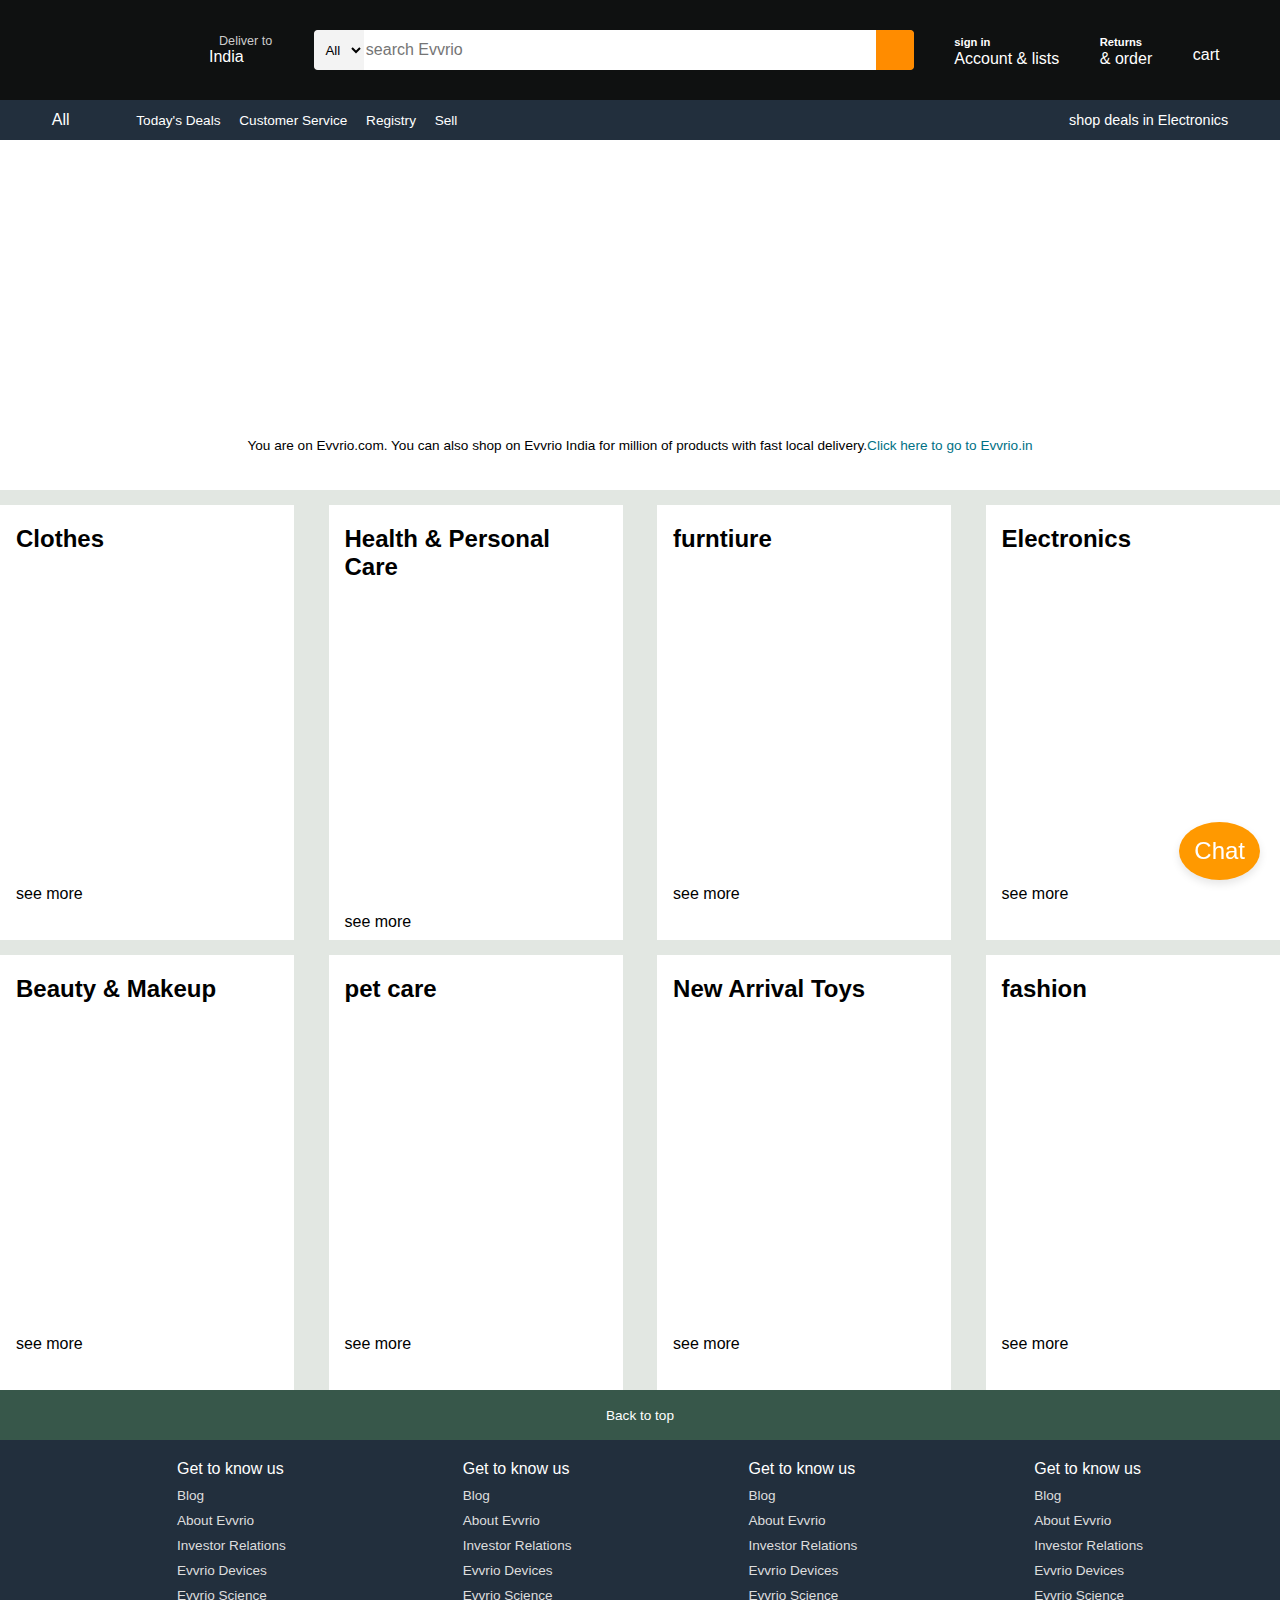
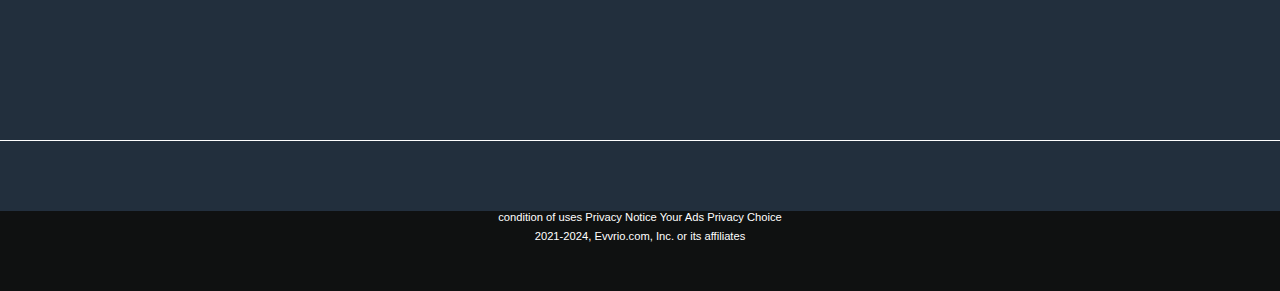
==== index.html @ a10519d7 "Add files via upload" ====
<!DOCTYPE html>
<html lang="en">
<head>
    <meta charset="UTF-8">
    <meta name="viewport" content="width=device-width, initial-scale=1.0">
   
    <link rel="icon" type="image/png" style="border-radius: 10px;" href="icon.png">
    <link rel="stylesheet"  href="https://cdnjs.cloudflare.com/ajax/libs/font-awesome/6.5.2/css/all.min.css" integrity="sha512-SnH5WK+bZxgPHs44uWIX+LLJAJ9/2PkPKZ5QiAj6Ta86w+fsb2TkcmfRyVX3pBnMFcV7oQPJkl9QevSCWr3W6A==" crossorigin="anonymous" referrerpolicy="no-referrer" /> 
   <link rel="stylesheet" href="style.css">
   <title>Evvrio</title>
</head>

<body>
    <header>
        <div class="navbar">
            <div class="nav-logo border">
                <div class="logo"><a href="index.html"></a></div>
                </div>
                <div class="nav-address border ">
                    <a href="location.html"><p class="add-first">Deliver to</p><a href="location.html"></a>
                    <div class="add-icon">
                        <a href="location.html"><i class="fa-solid fa-location-dot"></i></a>
                        <a href="location.html"><p class="add-second">India</p></a>
                    </div>
                  </div>
  <div class="nav-search">
    <select class="search-select">
    <option>All</option>
    <option>Toys</option>
    <option><a href="mobile.html">Mobile</a></option>
    <option>Beauty</option>
    <option>Car/Moterbike</option>
    <option>Electronics</option>
    <option><a href="clothes.html">Clothes</a></option>
    

 </select>
 <input placeholder="search Evvrio" class="search-input">
 <div class="search-icon">
    <i class="fa-solid fa-magnifying-glass"></i>
 </div>
  </div>
        
        <div class="nav-signin">
            <p><span><a href="sign.html">sign in</a></span></p>
            <p class="nav-second"><a href="sign.html">Account & lists</a></p>
        </div>
        <div class="nav-return">
            <p><span> Returns</span></p>
            <p class="nav-second"> & order</p>
        </div>
        <div class="new-cart" a href="cart.html">
            <a href="cart.html"><i class="fa-solid fa-cart-shopping"></i>
             cart</a>
        </div>
        </div>
        <div class="panel">
        <div class="panel-all">
        <i class="fa-solid fa-bars"></i>
        All
    </div>
    <div class="panel-ops">
        <p><a href="index.html">Today's Deals</a></p>
        <p><a href="service.html">Customer Service</a></p>
        <p><a href="#">Registry</a></p>
        <p><a href="sell.html">Sell</a></p>
    </div>
    <div class="panel-deals">
        shop deals in Electronics
    </div>
</div>
    </header> 
    <div id="chatbot">
        <button id="chatbot-button" class="chatbot-button">
            <i class="fa-solid fa-comments"></i> Chat
        </button>
        <div id="chatbot-widget" class="chatbot-widget">
            <div class="chatbot-header">
                <h3>Chat with us</h3>
                <button id="close-chatbot" class="close-chatbot">&times;</button>
            </div>
            <div class="chatbot-messages">
                <!-- Chat messages will appear here -->
            </div>
            <div class="chatbot-input">
                <input type="text" id="chatbot-input-field" placeholder="Type a message...">
                <button id="send-chatbot-message" class="send-chatbot-message">
                    <i class="fa-solid fa-paper-plane"></i>
                </button>
            </div>
        </div>
    </div>
    <div class="hero-section">
        <div class="hero-msg">
            <p> You are on Evvrio.com. You can also shop on Evvrio India for million of products with fast local delivery.<a>Click here to go to Evvrio.in </a></p>                
        </div>
    </div>
    <div class="shop-section">
        <div class="box1 box">
            <div class="box-content">
            <h2>Clothes</h2>
            <div class="box-img" style="background-image: url('box1_image.jpg');"></div>
            <p><a href="clothes.html">see more</a> </p>
            </div>
        </div>
        <div class="box2 box"><div class="box-content">
            <h2>Health & Personal Care</h2>
            <div class="box-img" style="background-image: url('box2_image.jpg');"></div>
                <p><a href="healthcare.html">see more</a> </p>
            </div></div>
        <div class="box3 box"><div class="box-content">
            <h2>furntiure</h2>
            <div class="box-img" style="background-image: url('box3_image.jpg');"></div>
            <p><a href="furniture.html">see more</a> </p>
            </div></div>
        <div class="box4 box"><div class="box-content">
            <h2>Electronics</h2>
            <div class="box-img" style="background-image: url('box4_image.jpg');"></div>
            <p><a href="mobile.html">see more</a> </p>
            </div>
        </div>
        <div class="box1 box">
            <div class="box-content">
            <h2>Beauty & Makeup</h2>
            <div class="box-img" style="background-image: url('box5_image.jpg');"></div>
            <p><a href="beauty.html">see more</a> </p>
        </div>
        </div>
        <div class="box2 box"><div class="box-content">
            <h2> pet care</h2>
            <div class="box-img" style="background-image: url('box6_image.jpg');"></div>
            <p><a href="pet care.html">see more</a> </p>
            </div></div>
        <div class="box3 box"><div class="box-content">
            <h2>New Arrival Toys</h2>
            <div class="box-img" style="background-image: url('box7_image.jpg');"></div>
            <p><a href="toy.html">see more</a> </p>
            </div></div>
        <div class="box4 box"><div class="box-content">
            <h2>fashion </h2>
            <div class="box-img" style="background-image: url('box8_image.jpg');"></div>
            <p><a href="fashion.html">see more</a> </p>
            </div>
        </div>
    </div>
    <footer> 
        <div class="foot-panel1">
        Back to top
    </div>
    <div class="foot-panel2">
        <ul>
            <p>Get to know us</p>
    <a> Blog </a>
    <a>About Evvrio </a>
    <a> Investor Relations </a>
    <a> Evvrio Devices </a>
    <a>  Evvrio Science  </a>
        </ul>
        <ul>
            <p>Get to know us</p>
    <a> Blog </a>
    <a>About Evvrio </a>
    <a> Investor Relations </a>
    <a> Evvrio Devices </a>
    <a>  Evvrio Science  </a>
        </ul>
        <ul>
            <p>Get to know us</p>
    <a> Blog </a>
    <a>About Evvrio </a>
    <a> Investor Relations </a>
    <a> Evvrio Devices </a>
    <a>  Evvrio Science  </a>
        </ul>
        <ul>
            <p>Get to know us</p>
    <a> Blog </a>
    <a>About Evvrio </a>
    <a> Investor Relations </a>
    <a> Evvrio Devices </a>
    <a>  Evvrio Science  </a>
        </ul>
    </div>
    <div class="foot-panel3">
        <div class="logo">

        </div>
    </div>
    <div class="foot-panel4">
        <div class="pages">
            <a> condition of uses </a>
            <a> Privacy Notice </a>
            <a> Your Ads  Privacy Choice </a>
        </div>
        <div class="copyright">
            2021-2024, Evvrio.com, Inc. or its affiliates
        </div>
    </div>
    </footer>
    <script>
        document.getElementById('chatbot-button').addEventListener('click', function() {
            document.getElementById('chatbot-widget').style.display = 'block';
        });
    
        document.getElementById('close-chatbot').addEventListener('click', function() {
            document.getElementById('chatbot-widget').style.display = 'none';
        });

        function getBotResponse(userMessage) {
            const responses = {
                "hello": "Hi there! How can I help you today?",
                "hi": "Hello! What can I assist you with?",
                "help": "Sure, I'm here to help. What do you need assistance with?",
                "price": "Could you please specify the product you are inquiring about?",
                "return": "You can return products within 30 days of receipt. Please visit our returns page for more details.",
                "shipping": "Shipping is free for orders over $50. Standard shipping takes 5-7 business days.",
                "problem": "Tell me what is your Problem and How I can help you",
            };

            let lowerCaseMessage = userMessage.toLowerCase();
            return responses[lowerCaseMessage] || " Jai Shree Ram 🙏";
        }

        document.getElementById('send-chatbot-message').addEventListener('click', function() {
            var inputField = document.getElementById('chatbot-input-field');
            var userMessage = inputField.value.trim();
            if (userMessage) {
                var userMessageContainer = document.createElement('div');
                userMessageContainer.textContent = userMessage;
                userMessageContainer.className = 'chatbot-user-message';
                document.querySelector('.chatbot-messages').appendChild(userMessageContainer);
                
                // Get bot response
                var botResponse = getBotResponse(userMessage);
                var botMessageContainer = document.createElement('div');
                botMessageContainer.textContent = botResponse;
                botMessageContainer.className = 'chatbot-bot-message';
                document.querySelector('.chatbot-messages').appendChild(botMessageContainer);

                inputField.value = '';
            }
        });

        document.getElementById('chatbot-input-field').addEventListener('keypress', function(event) {
            if (event.key === 'Enter') {
                document.getElementById('send-chatbot-message').click();
            }
        });
        // Get the search form and input elements
const searchForm = document.getElementById("searchForm");
const searchInput = document.getElementById("searchInput");
searchForm.addEventListener("submit", function(event) {
  event.preventDefault();
  const searchQuery = searchInput.value.toLowerCase();
  if (searchQuery === "mobile") {
    // Redirect the user to the "mobile.html" webpage
    window.location.href = "mobile.html";
    if (searchQuery === "Clothes") {
        // Redirect the user to the "mobile.html" webpage
        window.location.href = "clothes.html";
    }
  }
});
      
    </script>
</body>
</html>
---- style.css ----
*{
    margin: 0;

    font-family: Arial, Helvetica, sans-serif;
    border: border-box;
}
.navbar{
    height: 60px;
    background-color: #0f1111;
    color: white;
    display: flex;
    align-items: center;
    justify-content: space-evenly;
}


.nav-logo{
    height:50px;
    width:100px;
}
a {
    color: inherit; /* Inherit karne se <a> tag ke color property ko <p> tag ke color property se match karega */
    text-decoration: none; /* Text decoration ko remove karne ke liye */
}
.logo{
    background-image: url(amazon_logo.png);
    background-size: cover;
    height:50px;
    width: 100%;
   
}

.border {
    border: 1.5px solid transparent;
}
.border:hover{
    border: 1.5px solid white;
}

.add-first{
color: #cccccc;
font-size: 0.79rem;
margin-left: 15px;
}

.add-second{
font-size: 1rem;
margin-left: 5px; 
}

.add-icon {
    display: flex;
    align-items:center ;
}
.nav-signin:hover{
    border:1.5px solid white;
}
.nav-return:hover{
    border:1.5px solid white;
}
.nav-search{
    display: flex;
    justify-content:space-evenly ;
    background-color: pink;
    width:600px;
    height: 40px;
    border-radius: 5px;
}

.search-select{
background-color: #f3f3f3;
width:50px;
text-align: center;
border-bottom-left-radius: 4px;
border-top-left-radius: 4px;
border: none;
}

.search-input{
    width: 100%;
    font-size: 1rem;
    border: none;
}

.search-icon {
    width: 45px;
    display: flex;
    justify-content: center;
    align-items: center;
    font-size: 1.2rem;
    background-color: rgb(255, 140, 0);
    border-bottom-right-radius: 4px;
    border-top-right-radius: 4px;
    color: #0f1111;
}
.nav-search:hover{
    border:2px solid orange;
}
span{
    font-size: 0.7rem;
    font-weight: 700;
}
.new-cart i {
    font-size: 30px;
}
.new-cart {
    font: size 0.85rem;
    font-weight:700px;
}
.panel{
    height: 40px;
    background-color: #222f3d;
    display: flex;
    color: white;
    align-items: center;
    justify-content: space-evenly ;
}
.panel-ops p {
    display: inline;
    margin-left: 15px;

}
.panel-ops{
    width: 70%;
    font-size: 0.85rem;
}
.panel-ops p:hover{
    border:1.5px solid white;
}
.panel-deals{
    font-size: 0.9rem;

}
.hero-section{
    background-image: url(hero_image.jpg);
    height: 350px;
    background-size: cover;
    display: flex;
    justify-content: center;
    align-items: flex-end;
   animation: changeBackground 10s infinite linear;
        }

      /*  @keyframes changeBackground {
            0% { background-image: url('hero_image.jpg'); }
            10% { background-image: url('mother\ day.jpg'); }
            20% { background-image: url('image3.jpg'); }
            30% { background-image: url('image4.jpg'); }
            40% { background-image: url('image5.jpg'); }
            50% { background-image: url('image6.jpg'); }
            60% { background-image: url('image7.jpg'); }
            70% { background-image: url('image8.jpg'); }
            80% { background-image: url('image9.jpg'); }
            90% { background-image: url('image10.jpg'); }
            100% { background-image: url('image11.jpg'); }
        }*/
.new-cart:hover{
    border:1.5px solid white;
}
.hero-msg{
    background-color: white;
    color: black;
    height: 40px;
    display: flex;
    align-items: center;
    justify-content: center;
    font-size: 0.85rem;
    width: 80%;
    margin-bottom: 25px;




}
.hero-msg a {
    color: #007185;

}
.shop-section{
    display: flex;
    flex-wrap:wrap;
    justify-content: space-evenly;
    background-color: #e2e7e2;
}
.box {
    
    height: 400px;
    width: 22%;
     background-color: white;
     padding: 20px 0px 15px;
     margin-top: 15px;
}
.box-img{
    height: 300px;
    background-size: cover;
    margin-top: 1rem;
    margin-bottom:1rem ;

}
.box-content{
    margin-left: 1rem;
    margin-right: 1rem;
}
.footer{
    margin-top: 15px;
}
.foot-panel1 {
    background-color:#37574a;
    color: white;
    height: 50px;
    display: flex;
    justify-content: center;
    align-items: center;
    font-size: 0.85rem;

}
.foot-panel2{
    background-color: #222f3d;
    color: white;
    height: 300px;
    display: flex;
    justify-content: space-evenly;
}
ul{
    margin-top: 20px;
}
ul a {
    display: block;
    margin-top: 10px ;
    font-size: 0.85rem;
    color: #dddddd;
}
.foot-panel3{
    background-color: #222f3d;
    color: white;
    border-top: 0.5px solid white;
    height:70px;
    display: flex;
    justify-content: center;
    align-items: center;

}

.logo{
    background-image: url("amazon_logo.png");
    background-size: cover;
    height:50px;
    width: 100px;
}
.foot-panel4{
    background-color: #0f1111;
    color: white;
    font-size: 0.7rem;
    height: 80px;
   text-align: center;
}
.pages{
font-size: 0.7rem;

}
.copyright{
    font-size: 0.7rem;
    text-align: center;
    padding-top: 7px;
    
}
.buy-button {
    display: inline-block;
    margin-top: 10px;
    padding: 10px 20px;
    background-color: #ff9900;
    color: white;
    text-align: center;
    border-radius: 5px;
    text-decoration: none;
    font-size: 16px;
  }
  .buy-button:hover {
    background-color: #e68a00;
  }
  /* Chatbot button styles */
#chatbot {
    position: fixed;
    bottom: 20px;
    right: 20px;
    z-index: 1000;
}

.chatbot-button {
    background-color: #ff9900;
    border: none;
    border-radius: 50%;
    color: white;
    padding: 15px;
    font-size: 24px;
    cursor: pointer;
    box-shadow: 0 4px 8px rgba(0, 0, 0, 0.1);
}

.chatbot-widget {
    display: none;
    position: fixed;
    bottom: 80px;
    right: 20px;
    width: 300px;
    max-width: 90%;
    background: white;
    border-radius: 10px;
    box-shadow: 0 4px 16px rgba(0, 0, 0, 0.2);
    overflow: hidden;
    z-index: 1001;
}

.chatbot-header {
    display: flex;
    justify-content: space-between;
    align-items: center;
    padding: 10px;
    background-color: #232f3e;
    color: white;
    border-bottom: 1px solid #ddd;
}

.chatbot-messages {
    height: 200px;
    padding: 10px;
    overflow-y: auto;
    border-bottom: 1px solid #ddd;
}

.chatbot-input {
    display: flex;
    padding: 10px;
}

#chatbot-input-field {
    flex-grow: 1;
    padding: 8px;
    border: 1px solid #ddd;
    border-radius: 5px;
    margin-right: 5px;
}

.send-chatbot-message {
    background-color: #ff9900;
    border: none;
    color: white;
    padding: 10px;
    cursor: pointer;
    border-radius: 5px;
}

.close-chatbot {
    background: none;
    border: none;
    color: white;
    font-size: 24px;
    cursor: pointer;
}
@media (max-width: 600px) {
           .nav-search, .nav-address, .nav-signin, .nav-return, .new-cart {
               flex-basis: 100%;
               text-align: center;
               margin: 5px 0;
           }
           .nav-search {
               flex-grow: 0;
           }
           .shop-section {
               display: block;
           }
           .box {
               width: 100%;
               margin: 10px 0;
           }
       }

       @media (min-width: 601px) and (max-width: 1024px) {
           .nav-search input {
               padding: 10px;
           }
           .shop-section {
               justify-content: space-around;
           }
           .box {
               width: 48%;
           }
       }

       @media (min-width: 1025px) {
           .navbar {
               padding: 20px;
           }
           .shop-section {
               justify-content: space-between;
           }
           .box {
               width: 23%;
           }
       }
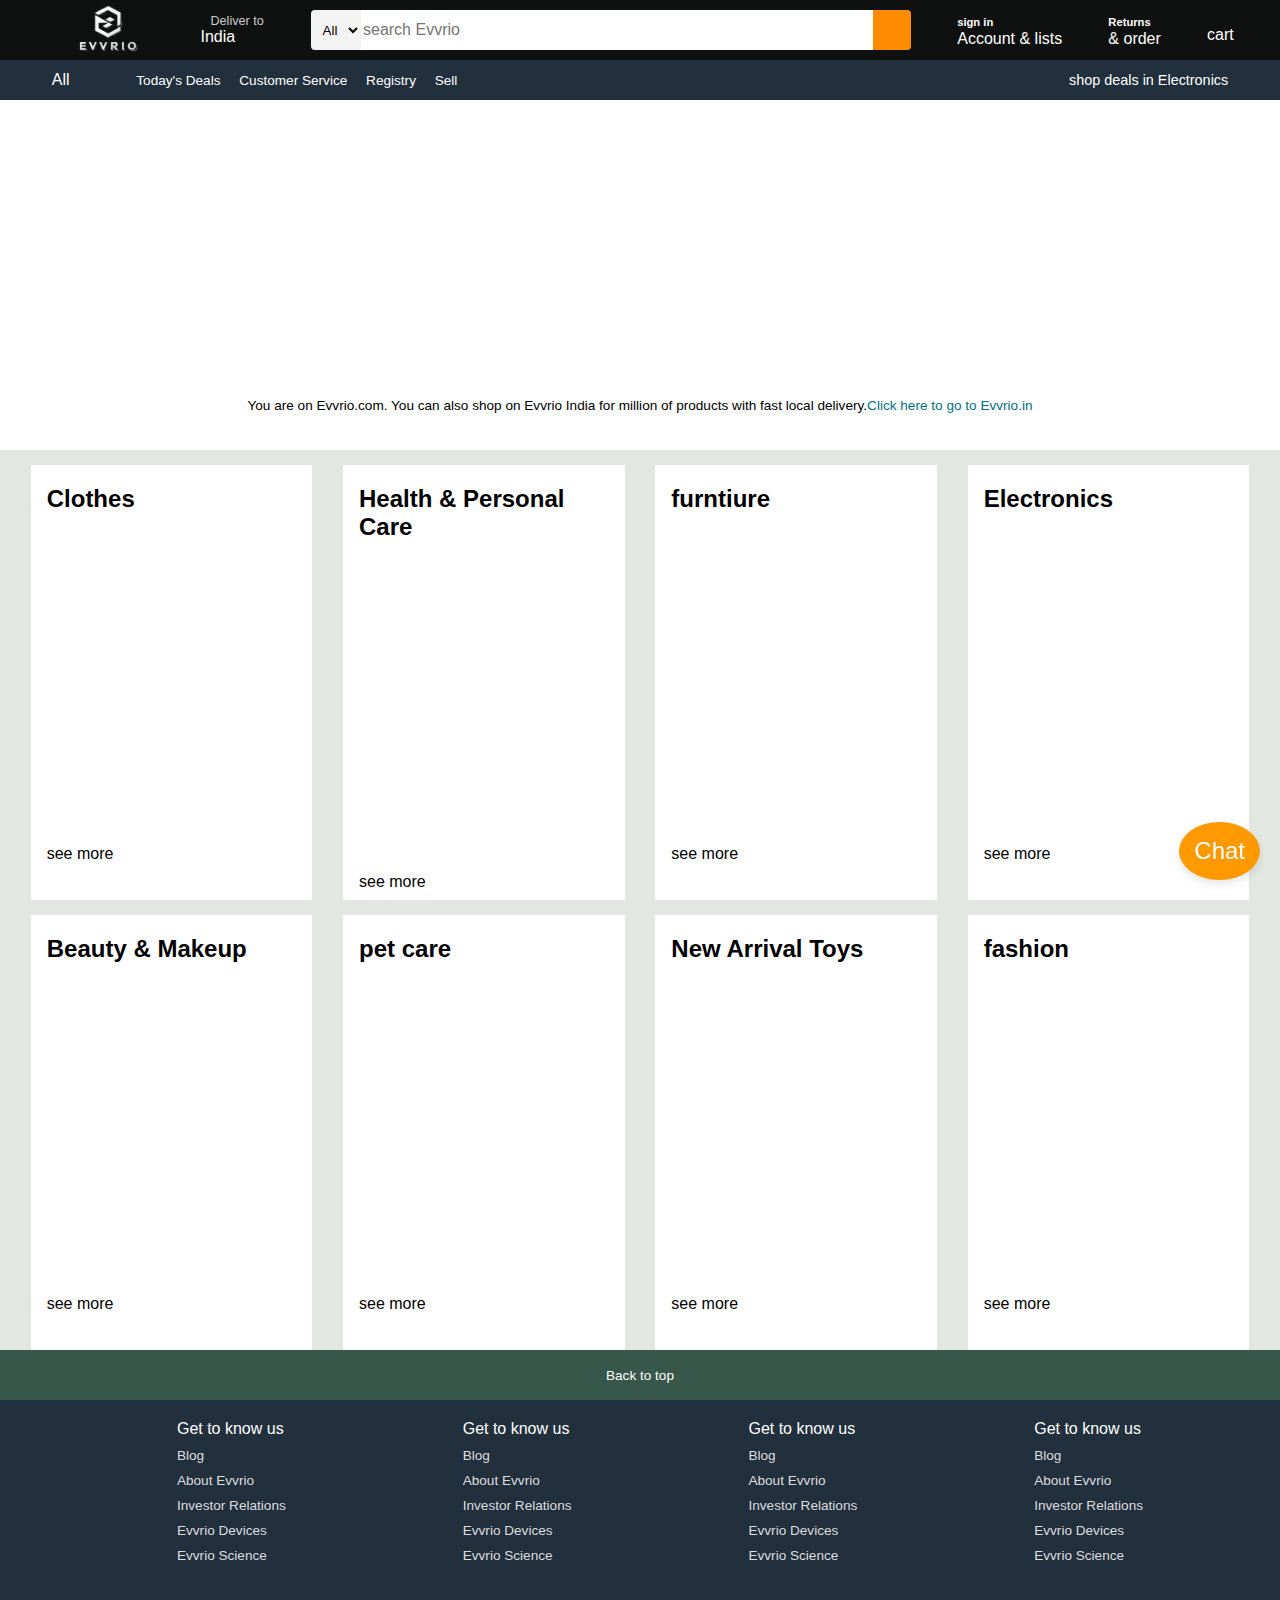
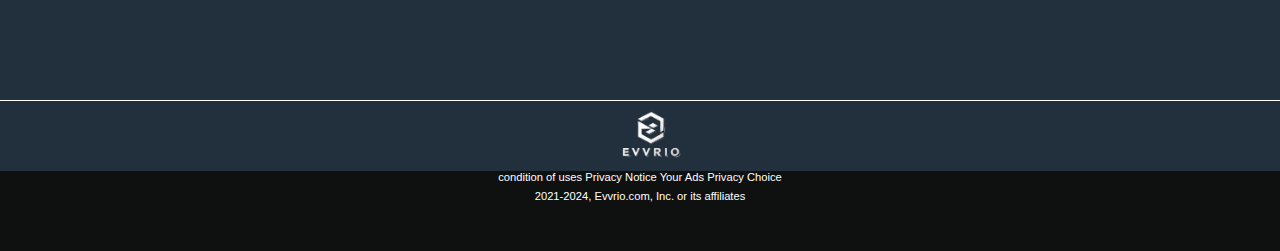
==== commit a4232b01: "Add files via upload" ====
--- a/index.html
+++ b/index.html
@@ -4,11 +4,81 @@
     <meta charset="UTF-8">
     <meta name="viewport" content="width=device-width, initial-scale=1.0">
    
-    <link rel="icon" type="image/png" style="border-radius: 10px;" href="icon.png">
+    <link rel="icon" type="image/png" style="border-radius: 10px;" href="android-chrome-512x512.png">
     <link rel="stylesheet"  href="https://cdnjs.cloudflare.com/ajax/libs/font-awesome/6.5.2/css/all.min.css" integrity="sha512-SnH5WK+bZxgPHs44uWIX+LLJAJ9/2PkPKZ5QiAj6Ta86w+fsb2TkcmfRyVX3pBnMFcV7oQPJkl9QevSCWr3W6A==" crossorigin="anonymous" referrerpolicy="no-referrer" /> 
    <link rel="stylesheet" href="style.css">
    <title>Evvrio</title>
 </head>
+<style>
+    
+    @media only screen and (max-width: 768px) {
+        .navbar {
+            flex-direction: column;
+            align-items: flex-start;
+        }
+    
+        .nav-menu {
+            margin-top: 10px;
+        }
+    
+        .search-container {
+            margin-top: 10px;
+        }
+    
+        .search-input {
+            width: 100%;
+        }
+    }
+    @media only screen and (max-width: 768px) {
+    .navbar {
+        flex-direction: column;
+        height: auto;
+    }
+    
+    .nav-logo {
+        margin-bottom: 20px; /* Add space between logo and other navbar items */
+    }
+
+    .nav-address,
+    .nav-search,
+    .nav-signin,
+    .nav-return,
+    .new-cart {
+        margin-top: 10px; /* Add space between navbar items */
+    }
+
+    .nav-address,
+    .nav-search,
+    .nav-signin,
+    .nav-return,
+    .new-cart,
+    .panel,
+    .chatbot-button {
+        width: 100%; /* Make navbar items full-width */
+    }
+
+    .search-select {
+        width: auto; /* Adjust width for select box */
+    }
+
+    .hero-msg {
+        font-size: 0.75rem; /* Reduce font size for hero message */
+    }
+
+    .shop-section {
+        flex-direction: column; /* Stack shop boxes vertically */
+        align-items: center; /* Center shop boxes */
+    }
+
+    .box {
+        width: 90%; /* Make shop boxes full-width */
+    }
+}
+
+/* Media queries for larger screens */
+@media only screen and (min-width: 992px) {
+    /* Add styles for larger screens here */
+}</style>
 
 <body>
     <header>
--- a/style.css
+++ b/style.css
@@ -1,401 +1,440 @@
-*{
-    margin: 0;
-
-    font-family: Arial, Helvetica, sans-serif;
-    border: border-box;
-}
-.navbar{
-    height: 60px;
-    background-color: #0f1111;
-    color: white;
-    display: flex;
-    align-items: center;
-    justify-content: space-evenly;
-}
-
-
-.nav-logo{
-    height:50px;
-    width:100px;
-}
-a {
-    color: inherit; /* Inherit karne se <a> tag ke color property ko <p> tag ke color property se match karega */
-    text-decoration: none; /* Text decoration ko remove karne ke liye */
-}
-.logo{
-    background-image: url(amazon_logo.png);
-    background-size: cover;
-    height:50px;
-    width: 100%;
-   
-}
-
-.border {
-    border: 1.5px solid transparent;
-}
-.border:hover{
-    border: 1.5px solid white;
-}
-
-.add-first{
-color: #cccccc;
-font-size: 0.79rem;
-margin-left: 15px;
-}
-
-.add-second{
-font-size: 1rem;
-margin-left: 5px; 
-}
-
-.add-icon {
-    display: flex;
-    align-items:center ;
-}
-.nav-signin:hover{
-    border:1.5px solid white;
-}
-.nav-return:hover{
-    border:1.5px solid white;
-}
-.nav-search{
-    display: flex;
-    justify-content:space-evenly ;
-    background-color: pink;
-    width:600px;
-    height: 40px;
-    border-radius: 5px;
-}
-
-.search-select{
-background-color: #f3f3f3;
-width:50px;
-text-align: center;
-border-bottom-left-radius: 4px;
-border-top-left-radius: 4px;
-border: none;
-}
-
-.search-input{
-    width: 100%;
-    font-size: 1rem;
-    border: none;
-}
-
-.search-icon {
-    width: 45px;
-    display: flex;
-    justify-content: center;
-    align-items: center;
-    font-size: 1.2rem;
-    background-color: rgb(255, 140, 0);
-    border-bottom-right-radius: 4px;
-    border-top-right-radius: 4px;
-    color: #0f1111;
-}
-.nav-search:hover{
-    border:2px solid orange;
-}
-span{
-    font-size: 0.7rem;
-    font-weight: 700;
-}
-.new-cart i {
-    font-size: 30px;
-}
-.new-cart {
-    font: size 0.85rem;
-    font-weight:700px;
-}
-.panel{
-    height: 40px;
-    background-color: #222f3d;
-    display: flex;
-    color: white;
-    align-items: center;
-    justify-content: space-evenly ;
-}
-.panel-ops p {
-    display: inline;
-    margin-left: 15px;
-
-}
-.panel-ops{
-    width: 70%;
-    font-size: 0.85rem;
-}
-.panel-ops p:hover{
-    border:1.5px solid white;
-}
-.panel-deals{
-    font-size: 0.9rem;
-
-}
-.hero-section{
-    background-image: url(hero_image.jpg);
-    height: 350px;
-    background-size: cover;
-    display: flex;
-    justify-content: center;
-    align-items: flex-end;
-   animation: changeBackground 10s infinite linear;
-        }
-
-      /*  @keyframes changeBackground {
-            0% { background-image: url('hero_image.jpg'); }
-            10% { background-image: url('mother\ day.jpg'); }
-            20% { background-image: url('image3.jpg'); }
-            30% { background-image: url('image4.jpg'); }
-            40% { background-image: url('image5.jpg'); }
-            50% { background-image: url('image6.jpg'); }
-            60% { background-image: url('image7.jpg'); }
-            70% { background-image: url('image8.jpg'); }
-            80% { background-image: url('image9.jpg'); }
-            90% { background-image: url('image10.jpg'); }
-            100% { background-image: url('image11.jpg'); }
-        }*/
-.new-cart:hover{
-    border:1.5px solid white;
-}
-.hero-msg{
-    background-color: white;
-    color: black;
-    height: 40px;
-    display: flex;
-    align-items: center;
-    justify-content: center;
-    font-size: 0.85rem;
-    width: 80%;
-    margin-bottom: 25px;
-
-
-
-
-}
-.hero-msg a {
-    color: #007185;
-
-}
-.shop-section{
-    display: flex;
-    flex-wrap:wrap;
-    justify-content: space-evenly;
-    background-color: #e2e7e2;
-}
-.box {
-    
-    height: 400px;
-    width: 22%;
-     background-color: white;
-     padding: 20px 0px 15px;
-     margin-top: 15px;
-}
-.box-img{
-    height: 300px;
-    background-size: cover;
-    margin-top: 1rem;
-    margin-bottom:1rem ;
-
-}
-.box-content{
-    margin-left: 1rem;
-    margin-right: 1rem;
-}
-.footer{
-    margin-top: 15px;
-}
-.foot-panel1 {
-    background-color:#37574a;
-    color: white;
-    height: 50px;
-    display: flex;
-    justify-content: center;
-    align-items: center;
-    font-size: 0.85rem;
-
-}
-.foot-panel2{
-    background-color: #222f3d;
-    color: white;
-    height: 300px;
-    display: flex;
-    justify-content: space-evenly;
-}
-ul{
-    margin-top: 20px;
-}
-ul a {
-    display: block;
-    margin-top: 10px ;
-    font-size: 0.85rem;
-    color: #dddddd;
-}
-.foot-panel3{
-    background-color: #222f3d;
-    color: white;
-    border-top: 0.5px solid white;
-    height:70px;
-    display: flex;
-    justify-content: center;
-    align-items: center;
-
-}
-
-.logo{
-    background-image: url("amazon_logo.png");
-    background-size: cover;
-    height:50px;
-    width: 100px;
-}
-.foot-panel4{
-    background-color: #0f1111;
-    color: white;
-    font-size: 0.7rem;
-    height: 80px;
-   text-align: center;
-}
-.pages{
-font-size: 0.7rem;
-
-}
-.copyright{
-    font-size: 0.7rem;
-    text-align: center;
-    padding-top: 7px;
-    
-}
-.buy-button {
-    display: inline-block;
-    margin-top: 10px;
-    padding: 10px 20px;
-    background-color: #ff9900;
-    color: white;
-    text-align: center;
-    border-radius: 5px;
-    text-decoration: none;
-    font-size: 16px;
-  }
-  .buy-button:hover {
-    background-color: #e68a00;
-  }
-  /* Chatbot button styles */
-#chatbot {
-    position: fixed;
-    bottom: 20px;
-    right: 20px;
-    z-index: 1000;
-}
-
-.chatbot-button {
-    background-color: #ff9900;
-    border: none;
-    border-radius: 50%;
-    color: white;
-    padding: 15px;
-    font-size: 24px;
-    cursor: pointer;
-    box-shadow: 0 4px 8px rgba(0, 0, 0, 0.1);
-}
-
-.chatbot-widget {
-    display: none;
-    position: fixed;
-    bottom: 80px;
-    right: 20px;
-    width: 300px;
-    max-width: 90%;
-    background: white;
-    border-radius: 10px;
-    box-shadow: 0 4px 16px rgba(0, 0, 0, 0.2);
-    overflow: hidden;
-    z-index: 1001;
-}
-
-.chatbot-header {
-    display: flex;
-    justify-content: space-between;
-    align-items: center;
-    padding: 10px;
-    background-color: #232f3e;
-    color: white;
-    border-bottom: 1px solid #ddd;
-}
-
-.chatbot-messages {
-    height: 200px;
-    padding: 10px;
-    overflow-y: auto;
-    border-bottom: 1px solid #ddd;
-}
-
-.chatbot-input {
-    display: flex;
-    padding: 10px;
-}
-
-#chatbot-input-field {
-    flex-grow: 1;
-    padding: 8px;
-    border: 1px solid #ddd;
-    border-radius: 5px;
-    margin-right: 5px;
-}
-
-.send-chatbot-message {
-    background-color: #ff9900;
-    border: none;
-    color: white;
-    padding: 10px;
-    cursor: pointer;
-    border-radius: 5px;
-}
-
-.close-chatbot {
-    background: none;
-    border: none;
-    color: white;
-    font-size: 24px;
-    cursor: pointer;
-}
-@media (max-width: 600px) {
-           .nav-search, .nav-address, .nav-signin, .nav-return, .new-cart {
-               flex-basis: 100%;
-               text-align: center;
-               margin: 5px 0;
-           }
-           .nav-search {
-               flex-grow: 0;
-           }
-           .shop-section {
-               display: block;
-           }
-           .box {
-               width: 100%;
-               margin: 10px 0;
-           }
-       }
-
-       @media (min-width: 601px) and (max-width: 1024px) {
-           .nav-search input {
-               padding: 10px;
-           }
-           .shop-section {
-               justify-content: space-around;
-           }
-           .box {
-               width: 48%;
-           }
-       }
-
-       @media (min-width: 1025px) {
-           .navbar {
-               padding: 20px;
-           }
-           .shop-section {
-               justify-content: space-between;
-           }
-           .box {
-               width: 23%;
-           }
-       }
-   
+*{
+    margin: 0;
+
+    font-family: Arial, Helvetica, sans-serif;
+    border: border-box;
+}
+.navbar{
+    height: 60px;
+    background-color: #0f1111;
+    color: white;
+    display: flex;
+    align-items: center;
+    justify-content: space-evenly;
+}
+
+
+.nav-logo{
+    height:50px;
+    width:100px;
+}
+a {
+    color: inherit; /* Inherit karne se <a> tag ke color property ko <p> tag ke color property se match karega */
+    text-decoration: none; /* Text decoration ko remove karne ke liye */
+}
+.logo{
+    background-image: url("ev3.png");
+    background-size: cover;
+    height:50px;
+    width: 100%;
+   
+}
+
+.border {
+    border: 1.5px solid transparent;
+}
+.border:hover{
+    border: 1.5px solid white;
+}
+
+.add-first{
+color: #cccccc;
+font-size: 0.79rem;
+margin-left: 15px;
+}
+
+.add-second{
+font-size: 1rem;
+margin-left: 5px; 
+}
+
+.add-icon {
+    display: flex;
+    align-items:center ;
+}
+.nav-signin:hover{
+    border:1.5px solid white;
+}
+.nav-return:hover{
+    border:1.5px solid white;
+}
+.nav-search{
+    display: flex;
+    justify-content:space-evenly ;
+    background-color: pink;
+    width:600px;
+    height: 40px;
+    border-radius: 5px;
+}
+
+.search-select{
+background-color: #f3f3f3;
+width:50px;
+text-align: center;
+border-bottom-left-radius: 4px;
+border-top-left-radius: 4px;
+border: none;
+}
+
+.search-input{
+    width: 100%;
+    font-size: 1rem;
+    border: none;
+}
+
+.search-icon {
+    width: 45px;
+    display: flex;
+    justify-content: center;
+    align-items: center;
+    font-size: 1.2rem;
+    background-color: rgb(255, 140, 0);
+    border-bottom-right-radius: 4px;
+    border-top-right-radius: 4px;
+    color: #0f1111;
+}
+.nav-search:hover{
+    border:2px solid orange;
+}
+span{
+    font-size: 0.7rem;
+    font-weight: 700;
+}
+.new-cart i {
+    font-size: 30px;
+}
+.new-cart {
+    font: size 0.85rem;
+    font-weight:700px;
+}
+.panel{
+    height: 40px;
+    background-color: #222f3d;
+    display: flex;
+    color: white;
+    align-items: center;
+    justify-content: space-evenly ;
+}
+.panel-ops p {
+    display: inline;
+    margin-left: 15px;
+
+}
+.panel-ops{
+    width: 70%;
+    font-size: 0.85rem;
+}
+.panel-ops p:hover{
+    border:1.5px solid white;
+}
+.panel-deals{
+    font-size: 0.9rem;
+
+}
+.hero-section{
+    background-image: url(hero_image.jpg);
+    height: 350px;
+    background-size: cover;
+    display: flex;
+    justify-content: center;
+    align-items: flex-end;
+   animation: changeBackground 10s infinite linear;
+        }
+
+      /*  @keyframes changeBackground {
+            0% { background-image: url('hero_image.jpg'); }
+            10% { background-image: url('mother\ day.jpg'); }
+            20% { background-image: url('image3.jpg'); }
+            30% { background-image: url('image4.jpg'); }
+            40% { background-image: url('image5.jpg'); }
+            50% { background-image: url('image6.jpg'); }
+            60% { background-image: url('image7.jpg'); }
+            70% { background-image: url('image8.jpg'); }
+            80% { background-image: url('image9.jpg'); }
+            90% { background-image: url('image10.jpg'); }
+            100% { background-image: url('image11.jpg'); }
+        }*/
+.new-cart:hover{
+    border:1.5px solid white;
+}
+.hero-msg{
+    background-color: white;
+    color: black;
+    height: 40px;
+    display: flex;
+    align-items: center;
+    justify-content: center;
+    font-size: 0.85rem;
+    width: 80%;
+    margin-bottom: 25px;
+
+
+
+
+}
+.hero-msg a {
+    color: #007185;
+
+}
+.shop-section{
+    display: flex;
+    flex-wrap:wrap;
+    justify-content: space-evenly;
+    background-color: #e2e7e2;
+}
+.box {
+    
+    height: 400px;
+    width: 22%;
+     background-color: white;
+     padding: 20px 0px 15px;
+     margin-top: 15px;
+}
+.box-img{
+    height: 300px;
+    background-size: cover;
+    margin-top: 1rem;
+    margin-bottom:1rem ;
+
+}
+.box-content{
+    margin-left: 1rem;
+    margin-right: 1rem;
+}
+.footer{
+    margin-top: 15px;
+}
+.foot-panel1 {
+    background-color:#37574a;
+    color: white;
+    height: 50px;
+    display: flex;
+    justify-content: center;
+    align-items: center;
+    font-size: 0.85rem;
+
+}
+.foot-panel2{
+    background-color: #222f3d;
+    color: white;
+    height: 300px;
+    display: flex;
+    justify-content: space-evenly;
+}
+ul{
+    margin-top: 20px;
+}
+ul a {
+    display: block;
+    margin-top: 10px ;
+    font-size: 0.85rem;
+    color: #dddddd;
+}
+.foot-panel3{
+    background-color: #222f3d;
+    color: white;
+    border-top: 0.5px solid white;
+    height:70px;
+    display: flex;
+    justify-content: center;
+    align-items: center;
+
+}
+
+.logo{
+    background-image: url("ev3.png");
+    background-size: cover;
+    height:50px;
+    width: 100px;
+}
+.foot-panel4{
+    background-color: #0f1111;
+    color: white;
+    font-size: 0.7rem;
+    height: 80px;
+   text-align: center;
+}
+.pages{
+font-size: 0.7rem;
+
+}
+.copyright{
+    font-size: 0.7rem;
+    text-align: center;
+    padding-top: 7px;
+    
+}
+.buy-button {
+    display: inline-block;
+    margin-top: 10px;
+    padding: 10px 20px;
+    background-color: #ff9900;
+    color: white;
+    text-align: center;
+    border-radius: 5px;
+    text-decoration: none;
+    font-size: 16px;
+  }
+  .buy-button:hover {
+    background-color: #e68a00;
+  }
+  /* Chatbot button styles */
+#chatbot {
+    position: fixed;
+    bottom: 20px;
+    right: 20px;
+    z-index: 1000;
+}
+
+.chatbot-button {
+    background-color: #ff9900;
+    border: none;
+    border-radius: 50%;
+    color: white;
+    padding: 15px;
+    font-size: 24px;
+    cursor: pointer;
+    box-shadow: 0 4px 8px rgba(0, 0, 0, 0.1);
+}
+
+.chatbot-widget {
+    display: none;
+    position: fixed;
+    bottom: 80px;
+    right: 20px;
+    width: 300px;
+    max-width: 90%;
+    background: white;
+    border-radius: 10px;
+    box-shadow: 0 4px 16px rgba(0, 0, 0, 0.2);
+    overflow: hidden;
+    z-index: 1001;
+}
+
+.chatbot-header {
+    display: flex;
+    justify-content: space-between;
+    align-items: center;
+    padding: 10px;
+    background-color: #232f3e;
+    color: white;
+    border-bottom: 1px solid #ddd;
+}
+
+.chatbot-messages {
+    height: 200px;
+    padding: 10px;
+    overflow-y: auto;
+    border-bottom: 1px solid #ddd;
+}
+
+.chatbot-input {
+    display: flex;
+    padding: 10px;
+}
+
+#chatbot-input-field {
+    flex-grow: 1;
+    padding: 8px;
+    border: 1px solid #ddd;
+    border-radius: 5px;
+    margin-right: 5px;
+}
+
+.send-chatbot-message {
+    background-color: #ff9900;
+    border: none;
+    color: white;
+    padding: 10px;
+    cursor: pointer;
+    border-radius: 5px;
+}
+
+.close-chatbot {
+    background: none;
+    border: none;
+    color: white;
+    font-size: 24px;
+    cursor: pointer;
+}
+@media only screen and (max-width: 600px) {
+    .product {
+        width: 100%; /* Adjust the width to fit the screen */
+        margin: 10px auto; /* Center-align the product */
+        padding: 15px; /* Adjust padding */
+    }
+
+    .product img {
+        height: auto; /* Make the image responsive */
+    }
+
+    .product-info {
+        margin-top: 15px; /* Adjust margin */
+    }
+
+    .product-info h3 {
+        font-size: 16px; /* Adjust font size */
+    }
+
+    .product-info p {
+        font-size: 14px; /* Adjust font size */
+    }
+  }
+  @media only screen and (max-width: 768px) {
+    footer {
+      flex-direction: column; /* Change to a single column layout */
+    }
+
+    .foot-panel1,
+    .foot-panel2,
+    .foot-panel3,
+    .foot-panel4 {
+      flex: 1 1 100%; /* Each panel takes the full width */
+    }
+
+    .foot-panel2 ul a {
+      margin-right: 0; /* Remove right margin for footer links */
+      margin-bottom: 10px; /* Add bottom margin for footer links */
+    }
+  }
+  @media only screen and (max-width: 768px) {
+    .chatbot-widget {
+        width: 80%; /* Adjust chatbot width for smaller screens */
+    }
+
+    .chatbot-header h3 {
+        font-size: 18px; /* Decrease header font size for smaller screens */
+    }
+
+    .chatbot-input input[type="text"] {
+        width: calc(100% - 50px); /* Adjust input width for smaller screens */
+    }
+
+    .chatbot-input button {
+        width: 50px; /* Adjust button width for smaller screens */
+    }
+}
+@media only screen and (max-width: 768px) {
+    .navbar {
+        flex-direction: column;
+        align-items: flex-start;
+    }
+
+    .navbar .nav-search {
+        margin-top: 10px;
+    }
+
+    .navbar .new-cart {
+        margin-top: 10px;
+    }
+
+    .box {
+        width: calc(50% - 40px);
+    }
+}
+
+@media only screen and (max-width: 480px) {
+    .box {
+        width: calc(100% - 40px);
+    }
+}
